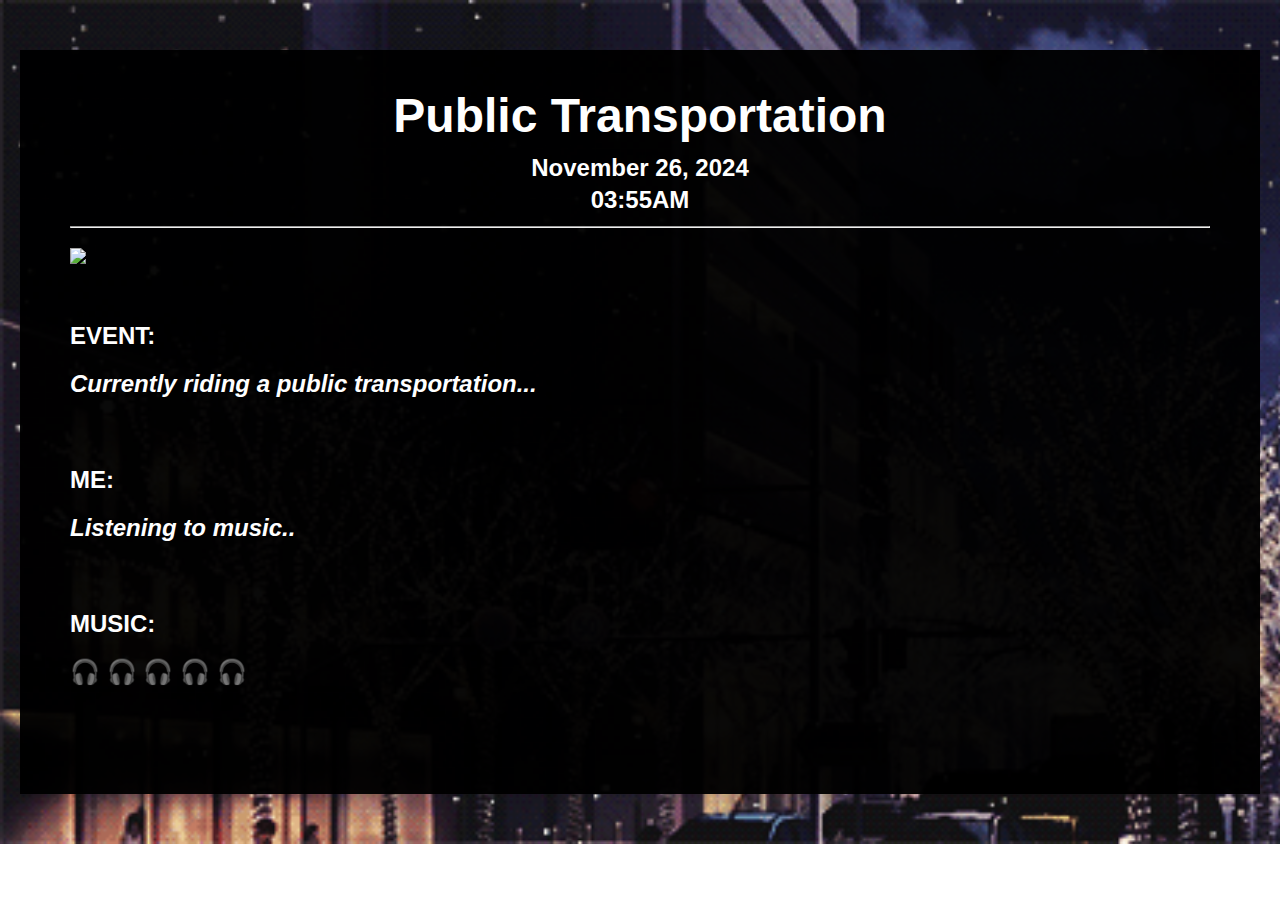
==== index.html @ cb143aef "rollback" ====
<!DOCTYPE html>
<html lang="en">
<head>
  <meta charset="UTF-8">
  <meta name="viewport" content="width=device-width, initial-scale=1.0">
  <title>Archard Deity | Blog</title>
    <link rel="apple-touch-icon" sizes="180x180" href="apple-touch-icon.png">
    <link rel="icon" type="image/png" sizes="192x192" href="android-chrome-192x192.png">
    <link rel="icon" type="image/png" sizes="512x512" href="android-chrome-512x512.png">
    <link rel="icon" type="image/x-icon" href="favicon.ico">
    <link rel="icon" type="image/png" sizes="16x16" href="favicon-16x16.png">
    <link rel="icon" type="image/png" sizes="32x32" href="favicon-32x32.png">
    <link rel="manifest" href="sitesite.webmanifest">
  <style>
    * {
      margin: 0;
      padding: 0;
      box-sizing: border-box;
      user-select: none;
      color: #FFF;
      font-weight: bold;
    }
    
    body {
        background: url("wallpaper.gif") no-repeat;
        background-size: cover;
        font-family: 'Noto Sans KR', sans-serif;
        font-weight: bold;
        color: #ffffff;
        display: flex;
        justify-content: center;
        align-items: center;
        padding: 50px 20px;
        overflow: scroll;
    }

    a {
        text-decoration: none;
    }

    p {
        text-align: justify;
        line-height: 2;
    }
    
    .wrapper {
        display: flex;
        text-align: center;
        flex-direction: column;
        gap: 50px;
        width: 1300px;
        justify-content: center;
        align-items: center;
        background: #000000f5;
        padding: 50px;
    }
    
    .message {
      font-size: 1.5rem;
      line-height: 2rem;
      animation: glow 1.5s infinite alternate;
      user-select: none;
      width: 100%;
    }

    .message h1 {
        margin-bottom: 20px;
    }
    
    .message > div {
        display: flex;
        flex-direction: column;
    }

    .message > hr {
        width: 100%;
        margin: 10px 0 20px;
    }
    
    .message p > img {
        display: flex;
        flex-direction: center;
        width: 100%;
    }

    @media (max-width: 768px) {
        body {
            padding: 30px 10px;
            font-size: 14px;
            overflow-x: hidden;
        }
        
        .wrapper {
            width: 100%;
            gap: 20px;
            padding: 30px 10px;
        }

        .message {
            font-size: 1rem;
            line-height: 1.5rem;
            padding: 0 10px;
            font-family: 'Noto Sans KR', sans-serif;
            font-weight: bold;
        }

        .message h1 {
            font-size: 1.5rem;
            margin-bottom: 10px;
        }
        
        .message p {
            text-align: justify;
            font-size: 0.9rem;
        }

        .message p > img {
        display: flex;
        flex-direction: center;
        width: 100%;
        }
    }
    
    @import url('https://fonts.googleapis.com/css2?family=Press+Start+2P&display=swap');
  </style>
</head>

<!-- Oh hi. You are looking here as well? My my.. Didn't know we got some Dev Tool users here.. or perhaps.. A developer? Well then. Don't tell anyone what you are seeing here, alright? This is just a bonus content that you get because you know how this thing works. Look forward to my updates with this attached to them. :D -->

<body>
    <div class="wrapper">
        <div class="message">
            <div>
                <h1>Public Transportation</h1>
                <span>November 26, 2024</span>
                <span>03:55AM</span>
            </div>
            <hr>
            <p>
                <img src="https://i.pinimg.com/originals/8e/f7/1c/8ef71c014ff9db89ab4ea1cabc9cbb43.gif"><br>
                <b>EVENT:</b><br>
                <i>Currently riding a public transportation...</i>
                <br><br>
                <b>ME:</b><br>
                <i>Listening to music..</i>
                <br><br>
                <b>MUSIC:</b><br>
                <a href="https://www.youtube.com/watch?v=aYsgsSo1aow" target="_blank">🎧 🎧 🎧 🎧 🎧</a>
                <br><br>
            </p>
        </div>
    </div>
</body>

</html>
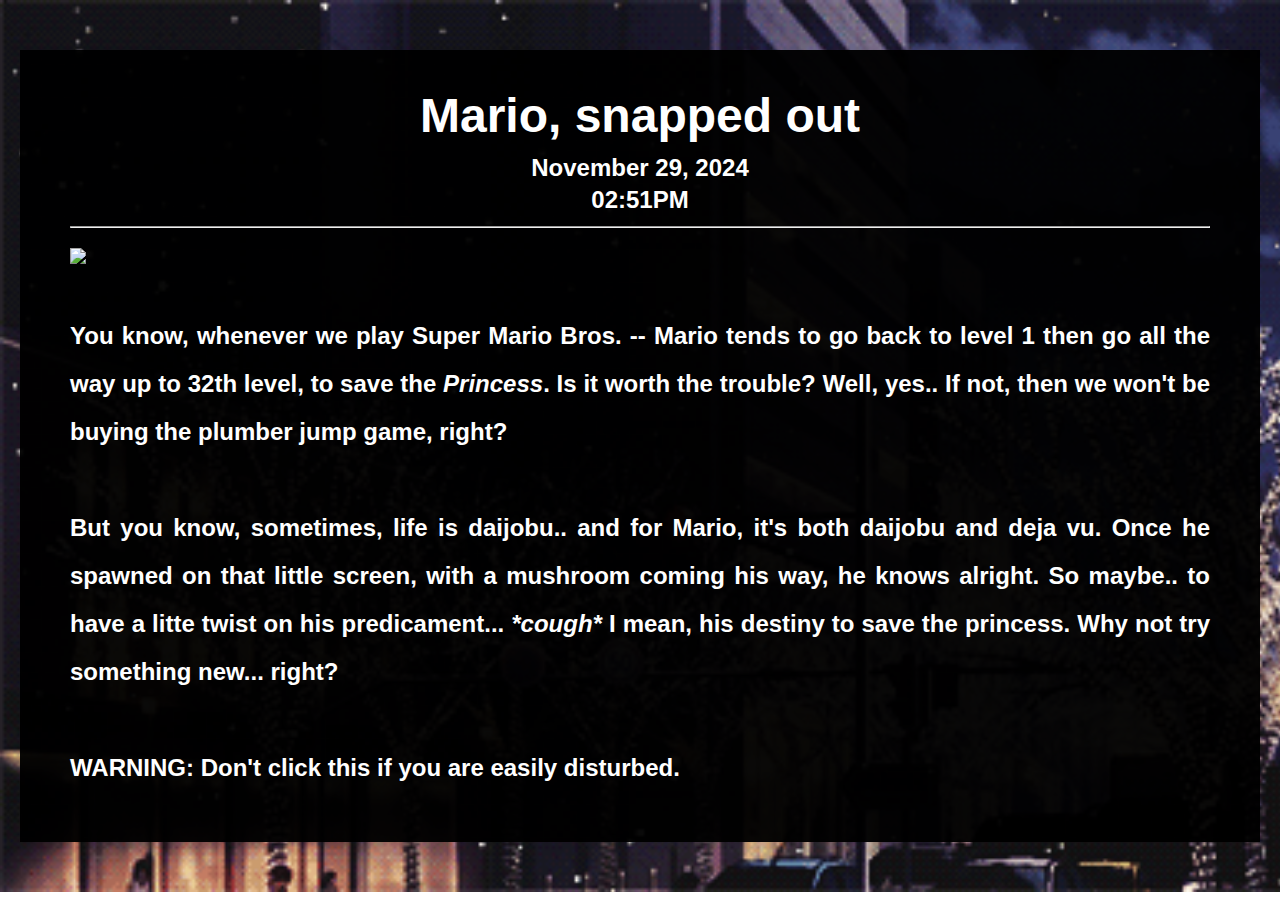
==== commit c2727988: "update" ====
--- a/index.html
+++ b/index.html
@@ -131,22 +131,16 @@
     <div class="wrapper">
         <div class="message">
             <div>
-                <h1>Public Transportation</h1>
-                <span>November 26, 2024</span>
-                <span>03:55AM</span>
+                <h1>Mario, snapped out</h1>
+                <span>November 29, 2024</span>
+                <span>02:51PM</span>
             </div>
             <hr>
             <p>
-                <img src="https://i.pinimg.com/originals/8e/f7/1c/8ef71c014ff9db89ab4ea1cabc9cbb43.gif"><br>
-                <b>EVENT:</b><br>
-                <i>Currently riding a public transportation...</i>
-                <br><br>
-                <b>ME:</b><br>
-                <i>Listening to music..</i>
-                <br><br>
-                <b>MUSIC:</b><br>
-                <a href="https://www.youtube.com/watch?v=aYsgsSo1aow" target="_blank">🎧 🎧 🎧 🎧 🎧</a>
-                <br><br>
+                <img src="https://64.media.tumblr.com/2313206d9770a8546e863a6ba67cf45d/698eff7ec1886ffc-20/s640x960/e71feb669a05f3e17902241cdbce9d67628c35ad.gif"><br>
+                You know, whenever we play Super Mario Bros. -- Mario tends to go back to level 1 then go all the way up to 32th level, to save the <i>Princess</i>. Is it worth the trouble? Well, yes.. If not, then we won't be buying the plumber jump game, right? <br><br>
+                But you know, sometimes, life is daijobu.. and for Mario, it's both daijobu and deja vu. Once he spawned on that little screen, with a mushroom coming his way, he knows alright. So maybe.. to have a litte twist on his predicament... <i>*cough*</i> I mean, his destiny to save the princess. Why not try something new... right? <br><br>
+                <a href="https://www.youtube.com/watch?v=ZGqujAjLMJg" target="_blank">WARNING: Don't click this if you are easily disturbed.</a>
             </p>
         </div>
     </div>
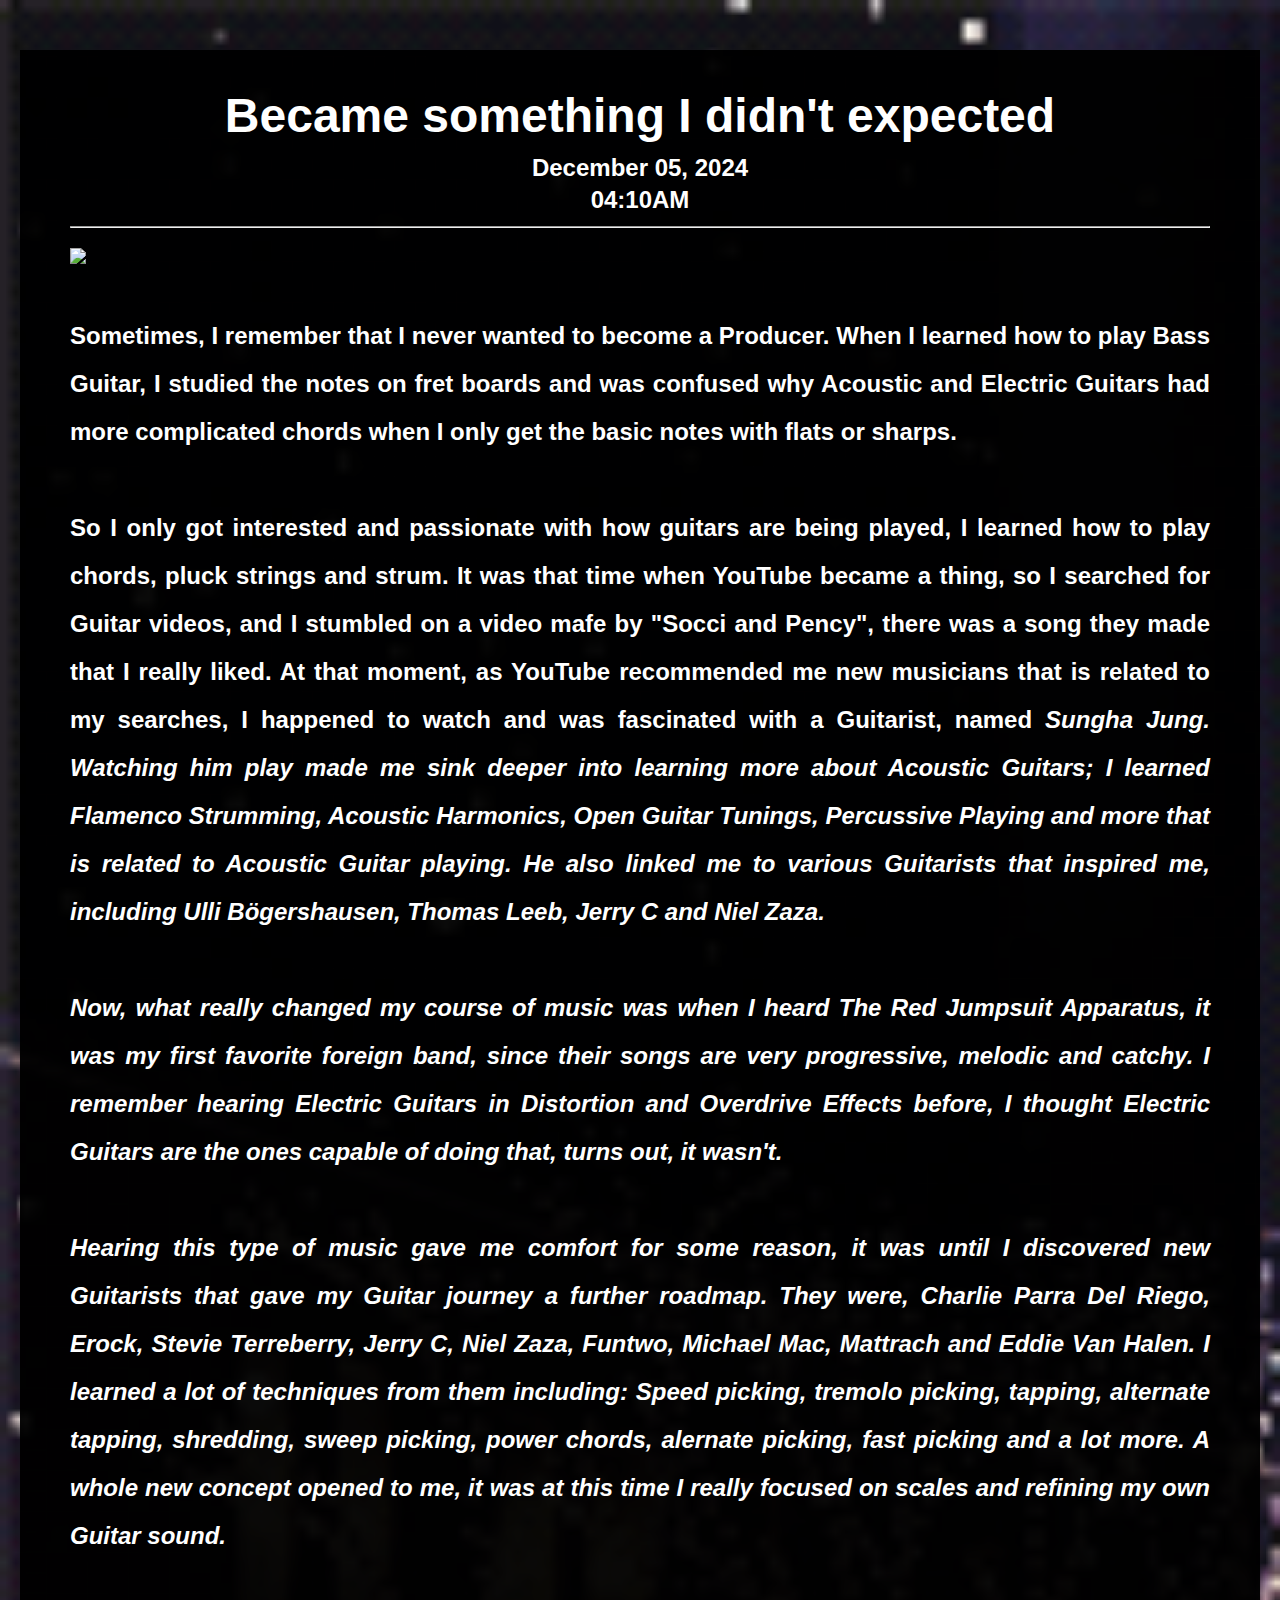
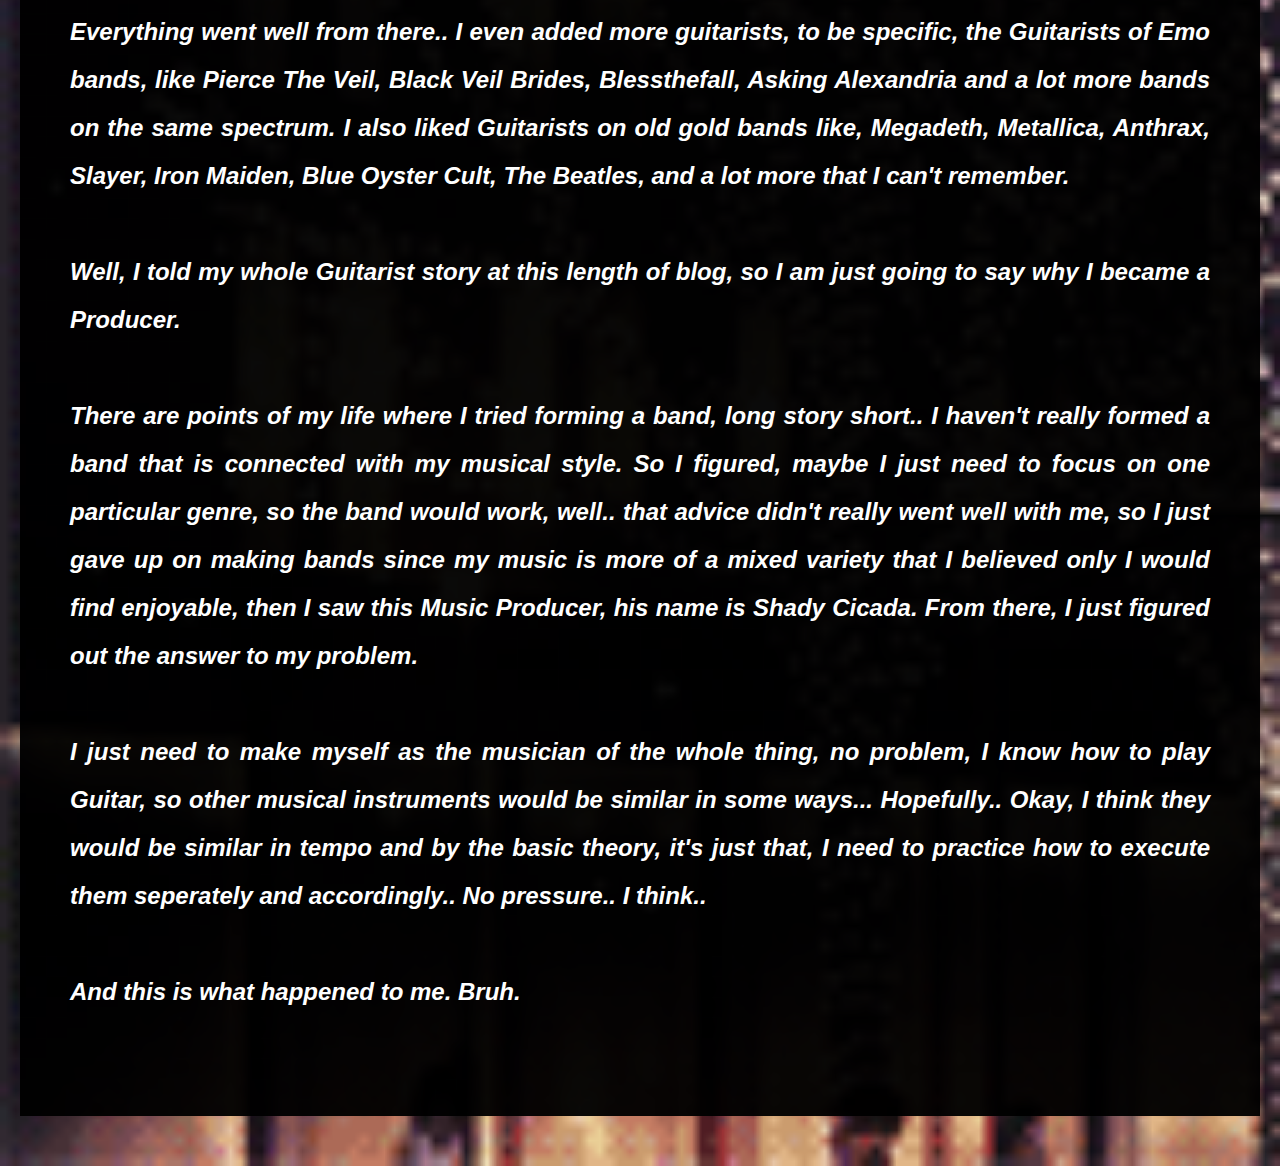
==== commit f8245235: "Update index.html" ====
--- a/index.html
+++ b/index.html
@@ -131,16 +131,30 @@
     <div class="wrapper">
         <div class="message">
             <div>
-                <h1>Mario, snapped out</h1>
-                <span>November 29, 2024</span>
-                <span>02:51PM</span>
+                <h1>Became something I didn't expected</h1>
+                <span>December 05, 2024</span>
+                <span>04:10AM</span>
             </div>
             <hr>
             <p>
-                <img src="https://64.media.tumblr.com/2313206d9770a8546e863a6ba67cf45d/698eff7ec1886ffc-20/s640x960/e71feb669a05f3e17902241cdbce9d67628c35ad.gif"><br>
-                You know, whenever we play Super Mario Bros. -- Mario tends to go back to level 1 then go all the way up to 32th level, to save the <i>Princess</i>. Is it worth the trouble? Well, yes.. If not, then we won't be buying the plumber jump game, right? <br><br>
-                But you know, sometimes, life is daijobu.. and for Mario, it's both daijobu and deja vu. Once he spawned on that little screen, with a mushroom coming his way, he knows alright. So maybe.. to have a litte twist on his predicament... <i>*cough*</i> I mean, his destiny to save the princess. Why not try something new... right? <br><br>
-                <a href="https://www.youtube.com/watch?v=ZGqujAjLMJg" target="_blank">WARNING: Don't click this if you are easily disturbed.</a>
+                <img src="https://i.pinimg.com/originals/af/1f/59/af1f59b04677922c754616ec6396cf54.gif"><br>
+                Sometimes, I remember that I never wanted to become a Producer. When I learned how to play Bass Guitar, I studied the notes on fret boards and was confused why Acoustic and Electric Guitars had more complicated chords when I only get the basic notes with flats or sharps. <br><br>
+
+So I only got interested and passionate with how guitars are being played, I learned how to play chords, pluck strings and strum. It was that time when YouTube became a thing, so I searched for Guitar videos, and I stumbled on a video mafe by "Socci and Pency", there was a song they made that I really liked. At that moment, as YouTube recommended me new musicians that is related to my searches, I happened to watch and was fascinated with a Guitarist, named <i>Sungha Jung</>. Watching him play made me sink deeper into learning more about Acoustic Guitars; I learned Flamenco Strumming, Acoustic Harmonics, Open Guitar Tunings, Percussive Playing and more that is related to Acoustic Guitar playing. He also linked me to various Guitarists that inspired me, including Ulli Bögershausen, Thomas Leeb, Jerry C and Niel Zaza.<br><br>
+
+Now, what really changed my course of music was when I heard <i>The Red Jumpsuit Apparatus</i>, it was my first favorite foreign band, since their songs are very progressive, melodic and catchy. I remember hearing Electric Guitars in Distortion and Overdrive Effects before, I thought Electric Guitars are the ones capable of doing that, turns out, it wasn't.<br><br>
+
+Hearing this type of music gave me comfort for some reason, it was until I discovered new Guitarists that gave my Guitar journey a further roadmap. They were, Charlie Parra Del Riego, Erock, Stevie Terreberry, Jerry C, Niel Zaza, Funtwo, Michael Mac, Mattrach and Eddie Van Halen. I learned a lot of techniques from them including: Speed picking, tremolo picking, tapping, alternate tapping, shredding, sweep picking, power chords, alernate picking, fast picking and a lot more. A whole new concept opened to me, it was at this time I really focused on scales and refining my own Guitar sound.<br><br>
+
+Everything went well from there.. I even added more guitarists, to be specific, the Guitarists of Emo bands, like Pierce The Veil, Black Veil Brides, Blessthefall, Asking Alexandria and a lot more bands on the same spectrum. I also liked Guitarists on old gold bands like, Megadeth, Metallica, Anthrax, Slayer, Iron Maiden, Blue Oyster Cult, The Beatles, and a lot more that I can't remember.<br><br>
+
+Well, I told my whole Guitarist story at this length of blog, so I am just going to say why I became a Producer. <br><br>
+
+There are points of my life where I tried forming a band, long story short.. I haven't really formed a band that is connected with my musical style. So I figured, maybe I just need to focus on one particular genre, so the band would work, well.. that advice didn't really went well with me, so I just gave up on making bands since my music is more of a mixed variety that I believed only I would find enjoyable, then I saw this Music Producer, his name is Shady Cicada. From there, I just figured out the answer to my problem.<br><br>
+
+<i>I just need to make myself as the musician of the whole thing, no problem, I know how to play Guitar, so other musical instruments would be similar in some ways... Hopefully.. Okay, I think they would be similar in tempo and by the basic theory, it's just that, I need to practice how to execute them seperately and accordingly.. No pressure.. I think..</i><br><br>
+
+And this is what happened to me. Bruh.
             </p>
         </div>
     </div>
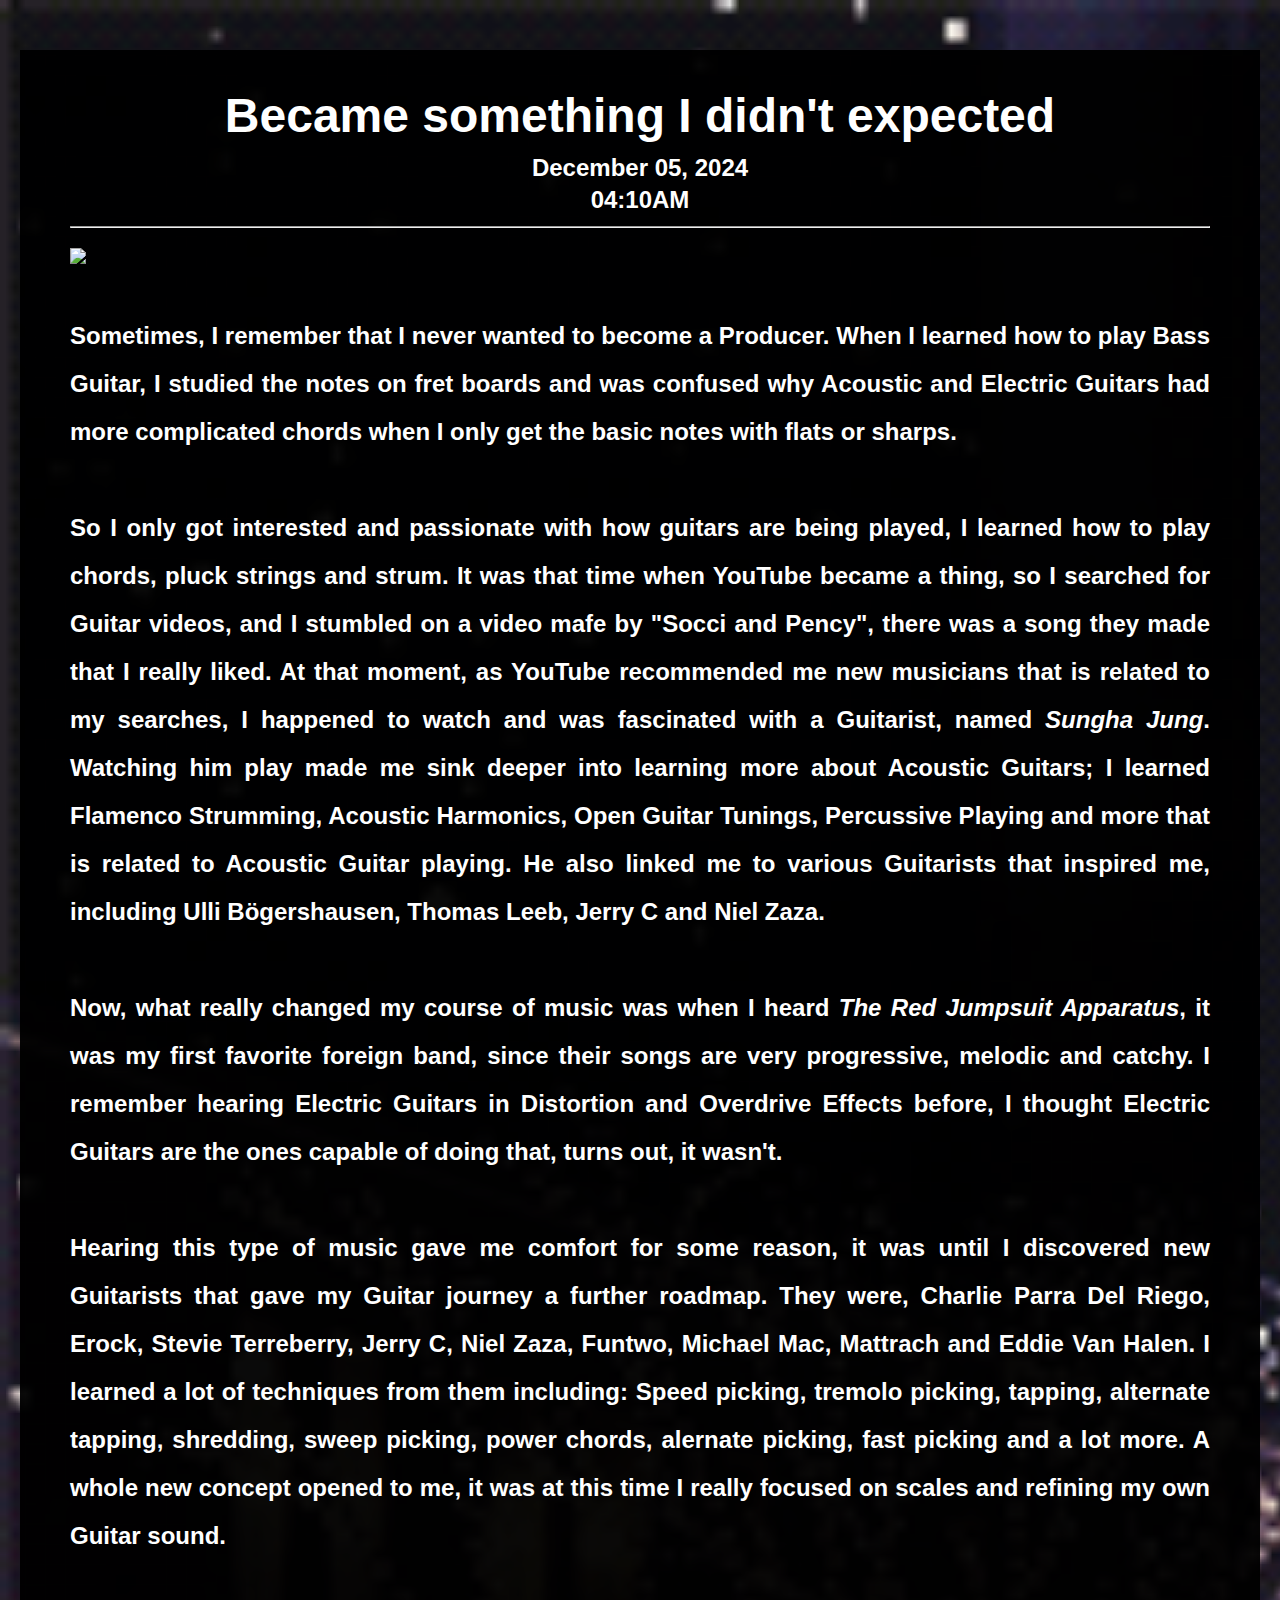
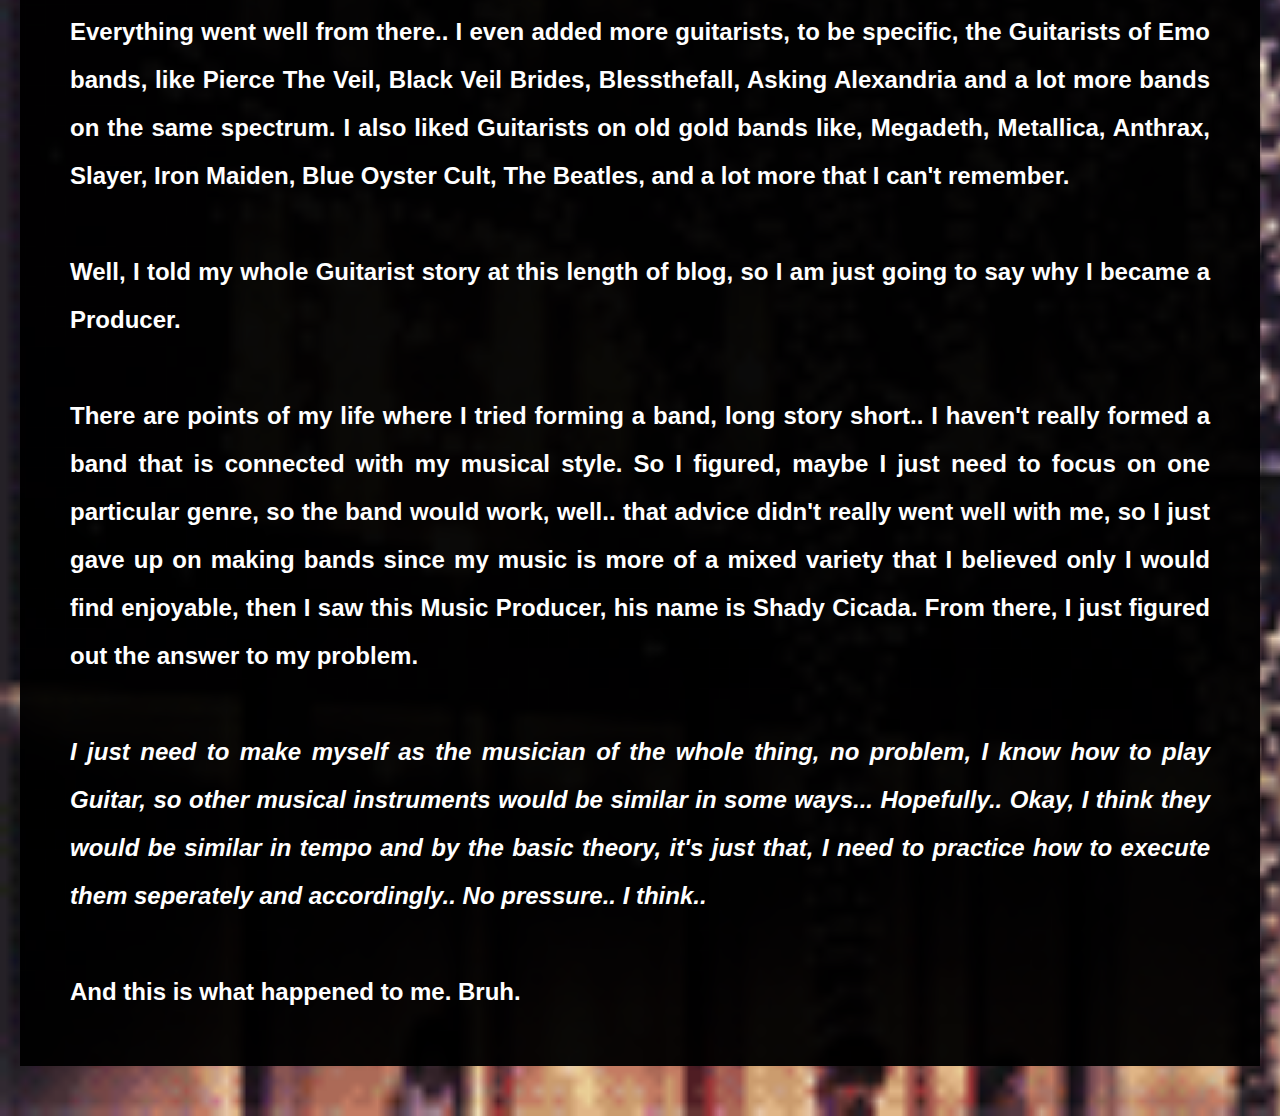
==== commit b8a49d32: "Update index.html" ====
--- a/index.html
+++ b/index.html
@@ -140,7 +140,7 @@
                 <img src="https://i.pinimg.com/originals/af/1f/59/af1f59b04677922c754616ec6396cf54.gif"><br>
                 Sometimes, I remember that I never wanted to become a Producer. When I learned how to play Bass Guitar, I studied the notes on fret boards and was confused why Acoustic and Electric Guitars had more complicated chords when I only get the basic notes with flats or sharps. <br><br>
 
-So I only got interested and passionate with how guitars are being played, I learned how to play chords, pluck strings and strum. It was that time when YouTube became a thing, so I searched for Guitar videos, and I stumbled on a video mafe by "Socci and Pency", there was a song they made that I really liked. At that moment, as YouTube recommended me new musicians that is related to my searches, I happened to watch and was fascinated with a Guitarist, named <i>Sungha Jung</>. Watching him play made me sink deeper into learning more about Acoustic Guitars; I learned Flamenco Strumming, Acoustic Harmonics, Open Guitar Tunings, Percussive Playing and more that is related to Acoustic Guitar playing. He also linked me to various Guitarists that inspired me, including Ulli Bögershausen, Thomas Leeb, Jerry C and Niel Zaza.<br><br>
+So I only got interested and passionate with how guitars are being played, I learned how to play chords, pluck strings and strum. It was that time when YouTube became a thing, so I searched for Guitar videos, and I stumbled on a video mafe by "Socci and Pency", there was a song they made that I really liked. At that moment, as YouTube recommended me new musicians that is related to my searches, I happened to watch and was fascinated with a Guitarist, named <i>Sungha Jung</i>. Watching him play made me sink deeper into learning more about Acoustic Guitars; I learned Flamenco Strumming, Acoustic Harmonics, Open Guitar Tunings, Percussive Playing and more that is related to Acoustic Guitar playing. He also linked me to various Guitarists that inspired me, including Ulli Bögershausen, Thomas Leeb, Jerry C and Niel Zaza.<br><br>
 
 Now, what really changed my course of music was when I heard <i>The Red Jumpsuit Apparatus</i>, it was my first favorite foreign band, since their songs are very progressive, melodic and catchy. I remember hearing Electric Guitars in Distortion and Overdrive Effects before, I thought Electric Guitars are the ones capable of doing that, turns out, it wasn't.<br><br>
 
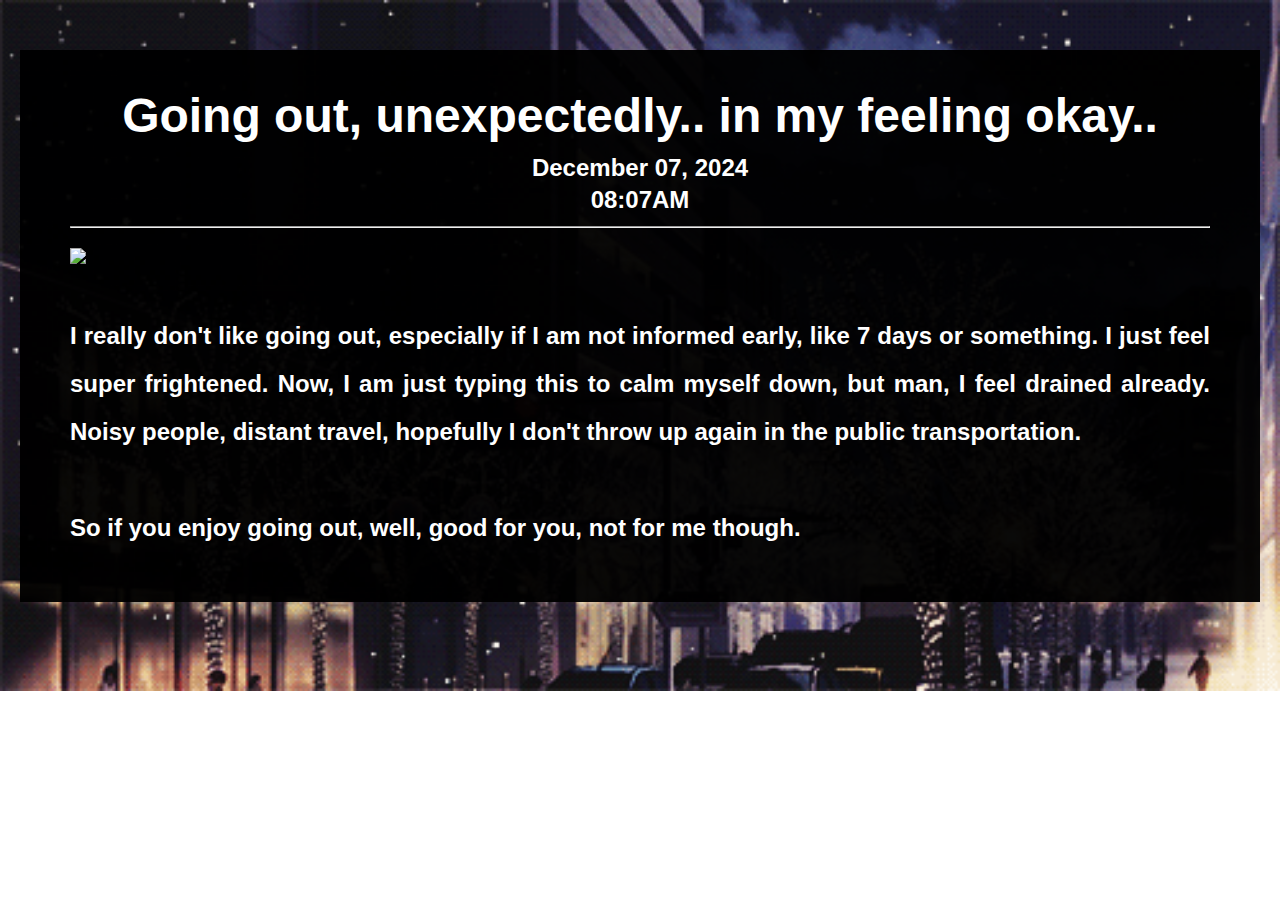
==== commit 5d2e7294: "update" ====
--- a/index.html
+++ b/index.html
@@ -131,30 +131,16 @@
     <div class="wrapper">
         <div class="message">
             <div>
-                <h1>Became something I didn't expected</h1>
-                <span>December 05, 2024</span>
-                <span>04:10AM</span>
+                <h1>Going out, unexpectedly.. in my feeling okay..</h1>
+                <span>December 07, 2024</span>
+                <span>08:07AM</span>
             </div>
             <hr>
             <p>
-                <img src="https://i.pinimg.com/originals/af/1f/59/af1f59b04677922c754616ec6396cf54.gif"><br>
-                Sometimes, I remember that I never wanted to become a Producer. When I learned how to play Bass Guitar, I studied the notes on fret boards and was confused why Acoustic and Electric Guitars had more complicated chords when I only get the basic notes with flats or sharps. <br><br>
+                <img src="https://media1.tenor.com/m/99dkn02uBAgAAAAd/screaming-daily-lives-of-highschool-boys.gif"><br>
+                I really don't like going out, especially if I am not informed early, like 7 days or something. I just feel super frightened. Now, I am just typing this to calm myself down, but man, I feel drained already. Noisy people, distant travel, hopefully I don't throw up again in the public transportation.<br><br>
 
-So I only got interested and passionate with how guitars are being played, I learned how to play chords, pluck strings and strum. It was that time when YouTube became a thing, so I searched for Guitar videos, and I stumbled on a video mafe by "Socci and Pency", there was a song they made that I really liked. At that moment, as YouTube recommended me new musicians that is related to my searches, I happened to watch and was fascinated with a Guitarist, named <i>Sungha Jung</i>. Watching him play made me sink deeper into learning more about Acoustic Guitars; I learned Flamenco Strumming, Acoustic Harmonics, Open Guitar Tunings, Percussive Playing and more that is related to Acoustic Guitar playing. He also linked me to various Guitarists that inspired me, including Ulli Bögershausen, Thomas Leeb, Jerry C and Niel Zaza.<br><br>
-
-Now, what really changed my course of music was when I heard <i>The Red Jumpsuit Apparatus</i>, it was my first favorite foreign band, since their songs are very progressive, melodic and catchy. I remember hearing Electric Guitars in Distortion and Overdrive Effects before, I thought Electric Guitars are the ones capable of doing that, turns out, it wasn't.<br><br>
-
-Hearing this type of music gave me comfort for some reason, it was until I discovered new Guitarists that gave my Guitar journey a further roadmap. They were, Charlie Parra Del Riego, Erock, Stevie Terreberry, Jerry C, Niel Zaza, Funtwo, Michael Mac, Mattrach and Eddie Van Halen. I learned a lot of techniques from them including: Speed picking, tremolo picking, tapping, alternate tapping, shredding, sweep picking, power chords, alernate picking, fast picking and a lot more. A whole new concept opened to me, it was at this time I really focused on scales and refining my own Guitar sound.<br><br>
-
-Everything went well from there.. I even added more guitarists, to be specific, the Guitarists of Emo bands, like Pierce The Veil, Black Veil Brides, Blessthefall, Asking Alexandria and a lot more bands on the same spectrum. I also liked Guitarists on old gold bands like, Megadeth, Metallica, Anthrax, Slayer, Iron Maiden, Blue Oyster Cult, The Beatles, and a lot more that I can't remember.<br><br>
-
-Well, I told my whole Guitarist story at this length of blog, so I am just going to say why I became a Producer. <br><br>
-
-There are points of my life where I tried forming a band, long story short.. I haven't really formed a band that is connected with my musical style. So I figured, maybe I just need to focus on one particular genre, so the band would work, well.. that advice didn't really went well with me, so I just gave up on making bands since my music is more of a mixed variety that I believed only I would find enjoyable, then I saw this Music Producer, his name is Shady Cicada. From there, I just figured out the answer to my problem.<br><br>
-
-<i>I just need to make myself as the musician of the whole thing, no problem, I know how to play Guitar, so other musical instruments would be similar in some ways... Hopefully.. Okay, I think they would be similar in tempo and by the basic theory, it's just that, I need to practice how to execute them seperately and accordingly.. No pressure.. I think..</i><br><br>
-
-And this is what happened to me. Bruh.
+                So if you enjoy going out, well, good for you, not for me though.
             </p>
         </div>
     </div>
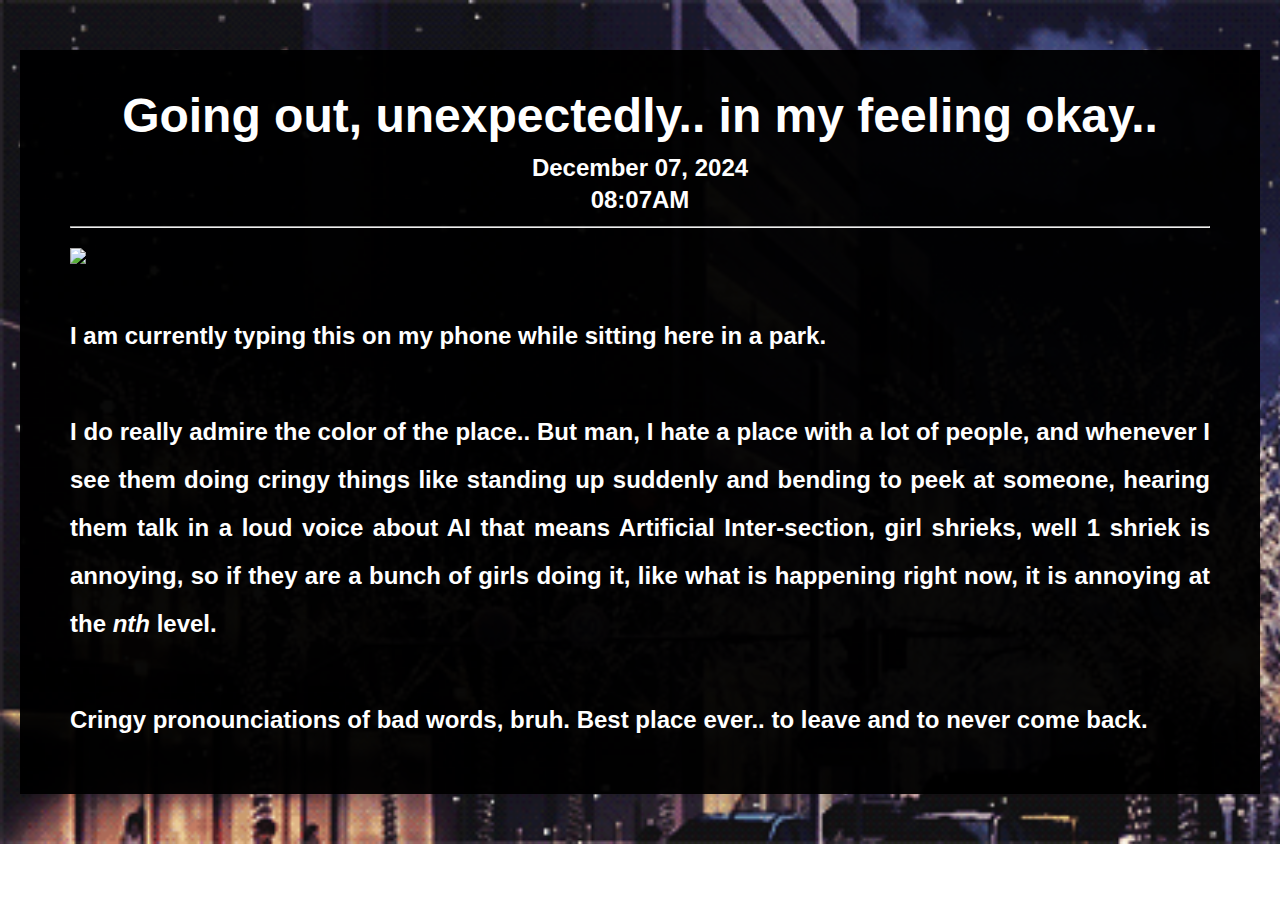
==== commit 52b4b981: "Update index.html" ====
--- a/index.html
+++ b/index.html
@@ -137,10 +137,12 @@
             </div>
             <hr>
             <p>
-                <img src="https://media1.tenor.com/m/99dkn02uBAgAAAAd/screaming-daily-lives-of-highschool-boys.gif"><br>
-                I really don't like going out, especially if I am not informed early, like 7 days or something. I just feel super frightened. Now, I am just typing this to calm myself down, but man, I feel drained already. Noisy people, distant travel, hopefully I don't throw up again in the public transportation.<br><br>
+                <img src="https://media1.tenor.com/m/IUGEs2ZMkRsAAAAC/cc.gif"><br>
+                I am currently typing this on my phone while sitting here in a park. <br><br>
 
-                So if you enjoy going out, well, good for you, not for me though.
+I do really admire the color of the place.. But man, I hate a place with a lot of people, and whenever I see them doing cringy things like standing up suddenly and bending to peek at someone, hearing them talk in a loud voice about AI that means Artificial Inter-section, girl shrieks, well 1 shriek is annoying, so if they are a bunch of girls doing it, like what is happening right now, it is annoying at the <i>nth</i> level.<br><br>
+
+Cringy pronounciations of bad words, bruh. Best place ever.. to leave and to never come back.
             </p>
         </div>
     </div>
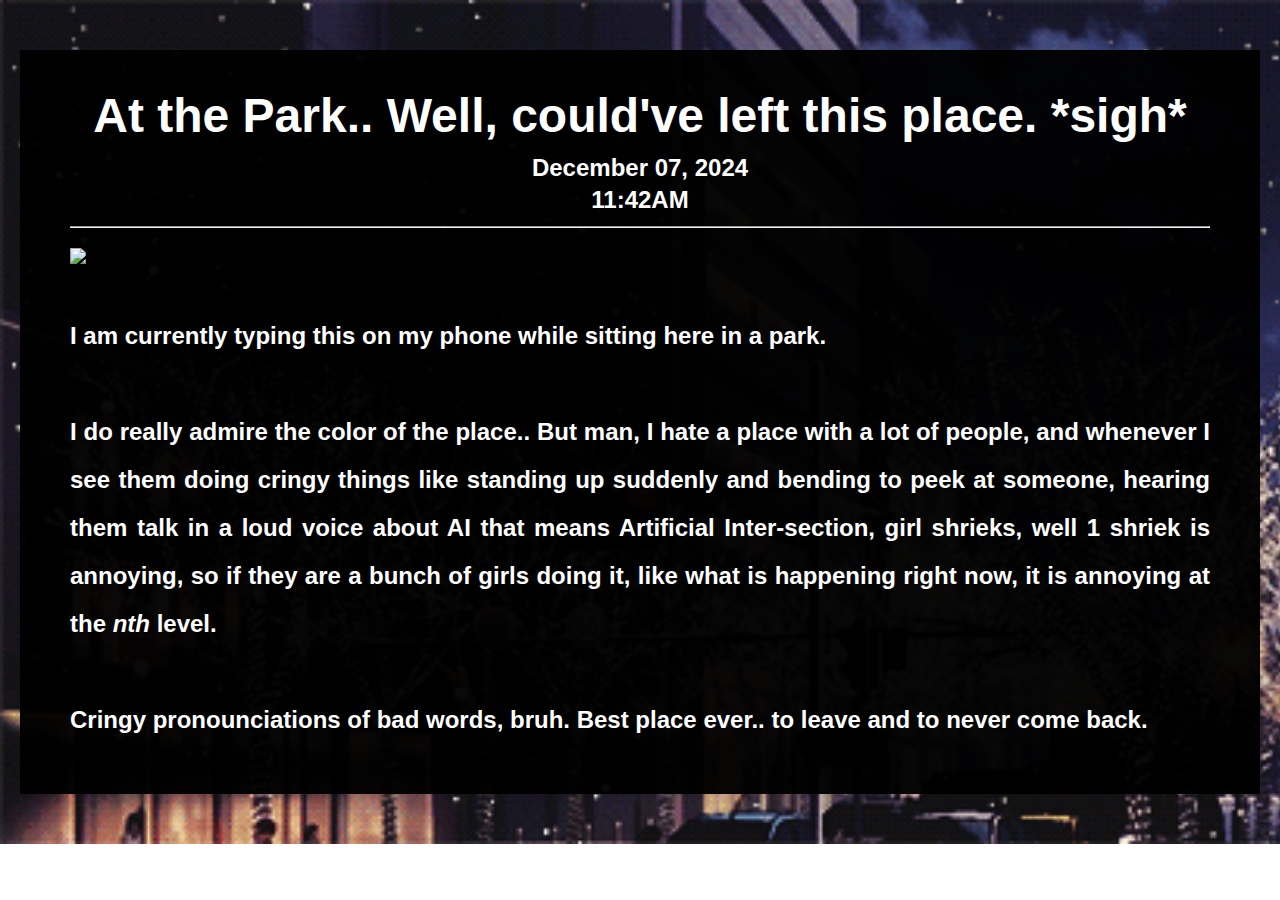
==== commit 59f4dae6: "Update index.html" ====
--- a/index.html
+++ b/index.html
@@ -131,9 +131,9 @@
     <div class="wrapper">
         <div class="message">
             <div>
-                <h1>Going out, unexpectedly.. in my feeling okay..</h1>
+                <h1>At the Park.. Well, could've left this place. *sigh*</h1>
                 <span>December 07, 2024</span>
-                <span>08:07AM</span>
+                <span>11:42AM</span>
             </div>
             <hr>
             <p>
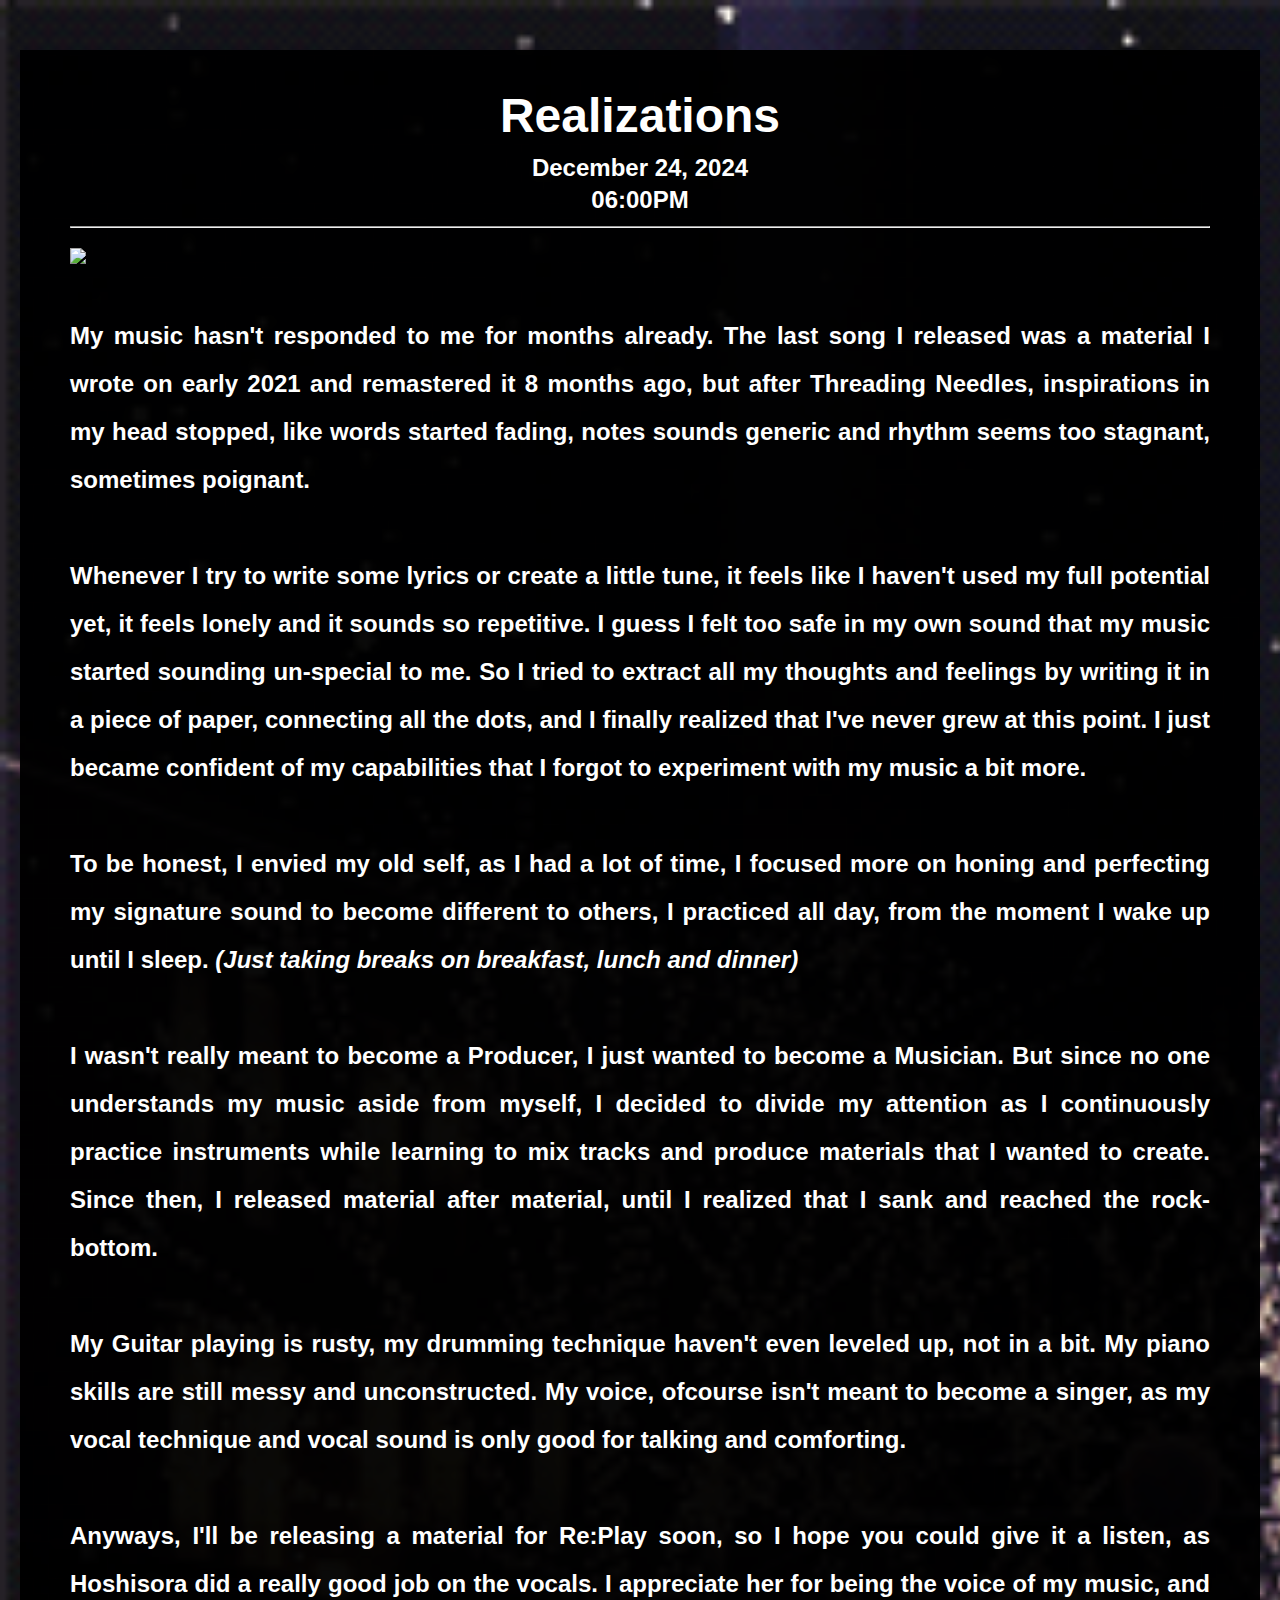
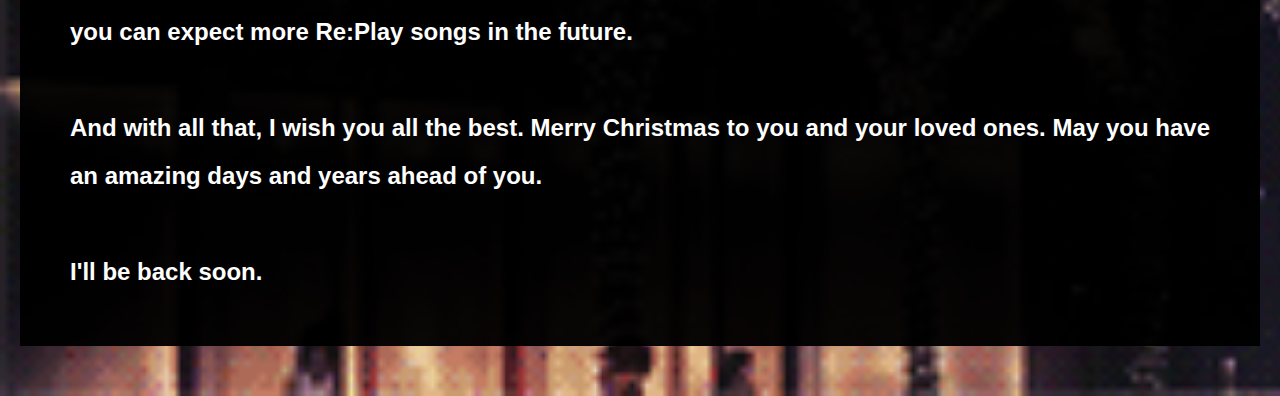
==== commit c9bc18f7: "update" ====
--- a/index.html
+++ b/index.html
@@ -131,18 +131,28 @@
     <div class="wrapper">
         <div class="message">
             <div>
-                <h1>At the Park.. Well, could've left this place. *sigh*</h1>
-                <span>December 07, 2024</span>
-                <span>11:42AM</span>
+                <h1>Realizations</h1>
+                <span>December 24, 2024</span>
+                <span>06:00PM</span>
             </div>
             <hr>
             <p>
-                <img src="https://media1.tenor.com/m/IUGEs2ZMkRsAAAAC/cc.gif"><br>
-                I am currently typing this on my phone while sitting here in a park. <br><br>
+                <img src="https://64.media.tumblr.com/0fbf010c1aefc8b0737919e522855c68/tumblr_n7kwhp8jeW1rjsl9ao1_500.gifv"><br>
+                My music hasn't responded to me for months already. The last song I released was a material I wrote on early 2021 and remastered it 8 months ago, but after Threading Needles, inspirations in my head stopped, like words started fading, notes sounds generic and rhythm seems too stagnant, sometimes poignant. <br><br>
 
-I do really admire the color of the place.. But man, I hate a place with a lot of people, and whenever I see them doing cringy things like standing up suddenly and bending to peek at someone, hearing them talk in a loud voice about AI that means Artificial Inter-section, girl shrieks, well 1 shriek is annoying, so if they are a bunch of girls doing it, like what is happening right now, it is annoying at the <i>nth</i> level.<br><br>
+                Whenever I try to write some lyrics or create a little tune, it feels like I haven't used my full potential yet, it feels lonely and it sounds so repetitive. I guess I felt too safe in my own sound that my music started sounding un-special to me. So I tried to extract all my thoughts and feelings by writing it in a piece of paper, connecting all the dots, and I finally realized that I've never grew at this point. I just became confident of my capabilities that I forgot to experiment with my music a bit more. <br><br>
 
-Cringy pronounciations of bad words, bruh. Best place ever.. to leave and to never come back.
+                To be honest, I envied my old self, as I had a lot of time, I focused more on honing and perfecting my signature sound to become different to others, I practiced all day, from the moment I wake up until I sleep. <i>(Just taking breaks on breakfast, lunch and dinner)</i> <br><br>
+
+                I wasn't really meant to become a Producer, I just wanted to become a Musician. But since no one understands my music aside from myself, I decided to divide my attention as I continuously practice instruments while learning to mix tracks and produce materials that I wanted to create. Since then, I released material after material, until I realized that I sank and reached the rock-bottom. <br><br>
+
+                My Guitar playing is rusty, my drumming technique haven't even leveled up, not in a bit. My piano skills are still messy and unconstructed. My voice, ofcourse isn't meant to become a singer, as my vocal technique and vocal sound is only good for talking and comforting.<br><br>
+
+                Anyways, I'll be releasing a material for Re:Play soon, so I hope you could give it a listen, as Hoshisora did a really good job on the vocals. I appreciate her for being the voice of my music, and you can expect more Re:Play songs in the future. <br><br>
+
+                And with all that, I wish you all the best. Merry Christmas to you and your loved ones. May you have an amazing days and years ahead of you.<br><br>
+
+                I'll be back soon.
             </p>
         </div>
     </div>
